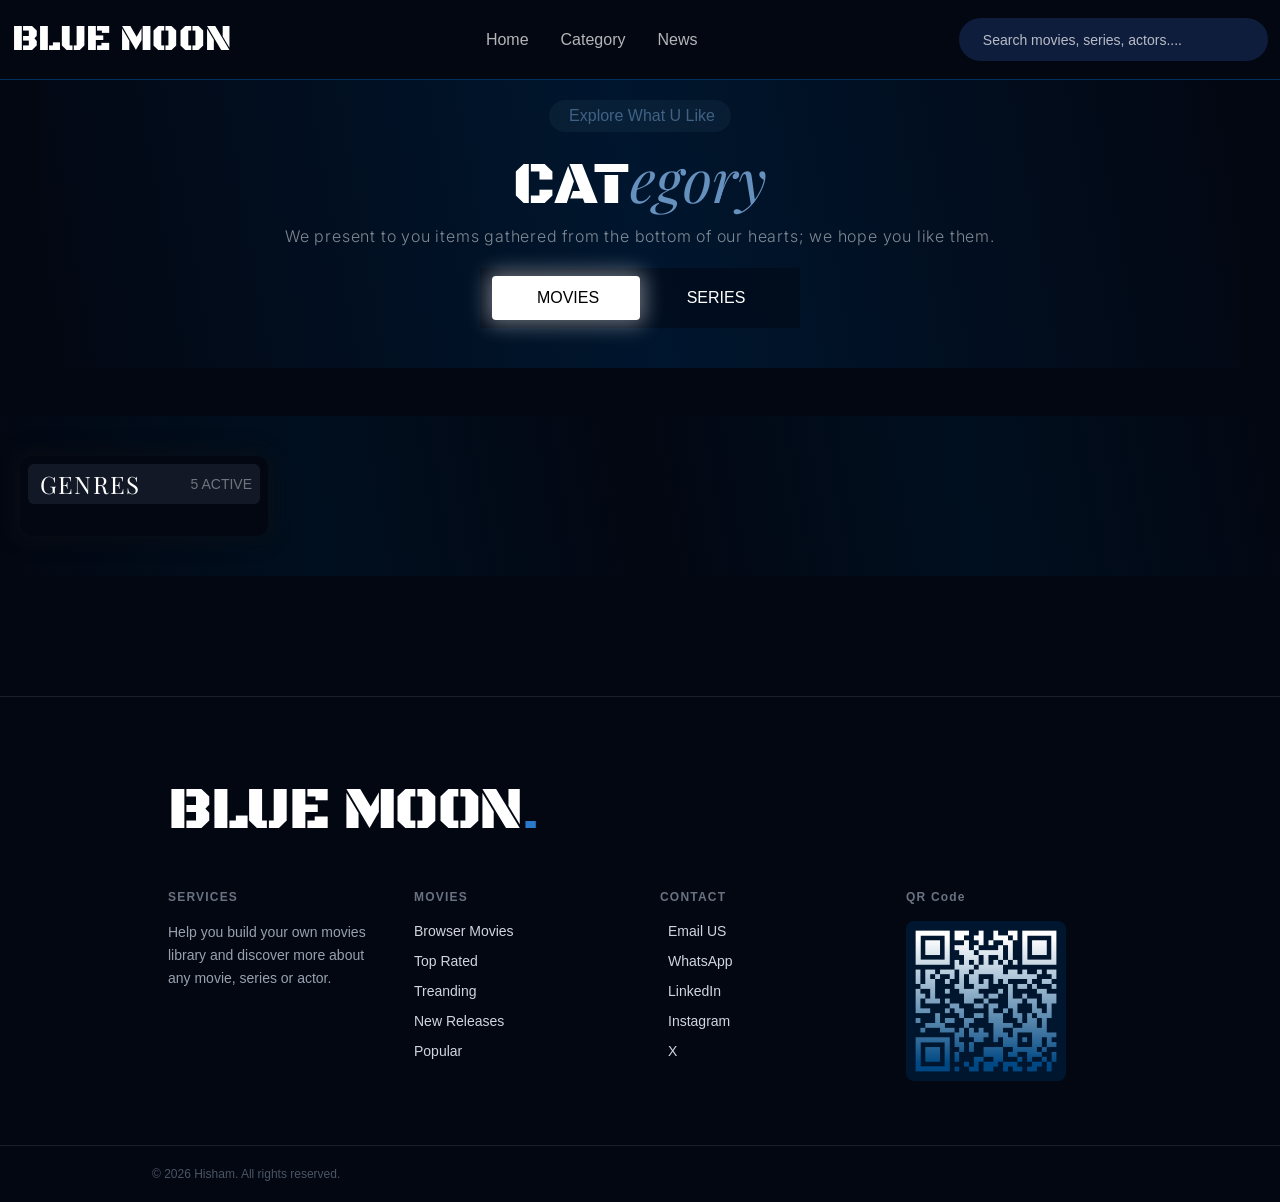
==== pages/Category.html @ a3b51ea8 "build half of the category page and edit home" ====
<!DOCTYPE html>
<html lang="en">

<head>
  <meta charset="UTF-8" />
  <meta name="viewport" content="width=device-width, initial-scale=1.0" />
  <title>Home</title>


  <!-- * google Fonts -->
  <link rel="preconnect" href="https://fonts.googleapis.com">
  <link rel="preconnect" href="https://fonts.gstatic.com" crossorigin>
  <link
    href="https://fonts.googleapis.com/css2?family=Bitcount+Ink:wght@100..900&family=Black+Ops+One&family=Inter:ital,opsz,wght@0,14..32,100..900;1,14..32,100..900&family=Playfair+Display:ital@0;1&display=swap"
    rel="stylesheet">

  <!-- * Tailwind -->
  <script src="../js/browser@4.js"></script>

  <!-- * AOS  -->
  <link rel="stylesheet" href="../css/aos.css">

  <!-- * css file -->
  <link rel="stylesheet" href="../css/style.css">



</head>




<body class="bg-[var(--secondary-a)]">

  <!-- ! navbar home section start -->

  <nav class="bg-[var(--secondary-a)]  h-[60px] sm:h-[80px] w-full z-50 fixed">

    <!-- * main nab body -->
    <section
      class="border-b-[0.5px] border-[var(--secondary-d)] mx-auto max-w-7xl px-3 h-full grid grid-cols-5 lg:grid-cols-13"
      data-aos="fade-down" data-aos-duration="1000">

      <!-- * web icon -->
      <div class="col-span-2 lg:col-span-3 flex justify-start select-none items-center">
        <a href="../index.html">
          <h2 class="font-boo  xl:text-4xl sm:text-3xl text-xl text-white">BLUE MOON</h2>
        </a>
      </div>

      <!-- * links list over large -->
      <div class="hidden lg:block lg:col-span-6 select-none">
        <ul class="h-full w-full  text-white/70 list-none flex justify-center items-center">
          <li class="2xl:mx-5 mx-4 text-base hover:text-white/100 "><a href="Home.html">Home</a></li>
          <li class="2xl:mx-5 mx-4 text-base hover:text-white/100 "><a href="#">Category</a></li>
          <li class="2xl:mx-5 mx-4 text-base hover:text-white/100 "><a href="#">News</a></li>
        </ul>
      </div>

      <!-- * search form and button for links menu  under large -->
      <div class="col-span-3 lg:col-span-4 flex justify-end items-center ">

        <!-- * search form -->
        <form action="#" id="nabarForm"
          class="bg-[var(--secondary-c)] h-[55%] w-[80%] rounded-full px-4 flex items-center">
          <button type="submit" class="text-white/30 font-semibold m-0 pt-1 cursor-pointer">
            <iconify-icon icon="akar-icons:search" class="sm:text-xl text-base"></iconify-icon>
          </button>

          <input id="searchValue" type="text" name="search_value" placeholder="Search movies, series, actors...."
            class="text-white/70 ml-2 w-[90%] outline-none border-none sm:text-sm text-xs overflow-hidden shadow-none placeholder:select-none">

        </form>

        <!-- * links menu button-->
        <span class="block lg:hidden mx-4 w-fit h-fit ">
          <button id="menuBtn"
            class="border border-white/70 rounded-sm p-1 flex justify-center items-center aspect-square cursor-pointer">
            <iconify-icon id="menuBtnIcon" icon="eva:menu-outline"
              class="sm:text-2xl text-base  text-white/60 "></iconify-icon>
          </button>
        </span>


      </div>


    </section>

    <!-- * drop list for under large screen -->
    <section id="navMenu" class="block lg:hidden  bg-[var(--secondary-a)]/80 w-full ">
      <ul
        class="pt-5 pb-2 list-none w-[90%] mx-auto border-b border-[var(--secondary-d)]  flex flex-col items-start select-none">
        <li class="text-base mb-3 text-white/70 hover:text-white/100 font-bold tracking-widest w-full"><a
            class="py-2 w-full block" href="#">Home</a>
        </li>
        <li class="text-base mb-3 text-white/70 hover:text-white/100 font-bold tracking-widest w-full"><a
            class="py-2 w-full block" href="#">Category</a>
        </li>
        <li class="text-base mb-3 text-white/70 hover:text-white/100 font-bold tracking-widest w-full"><a
            class="py-2 w-full block" href="#">News</a>
        </li>

      </ul>
    </section>

  </nav>

  <!-- ? navbar home section end -->


  <!-- ! header home section start -->

  <header class=" w-full px-4 sm:px-10 py-2 pt-20 ">
    <section class="w-full h-full header-category-section flex flex-col justify-center items-center pt-5">

      <h6
        class="select-none bg-[var(--secondary-e)]/20 px-2 md:px-4 md:py-1 rounded-3xl flex text-[10px] md:text-base items-center text-[var(--primary-d)]/40 mb-4">
        <iconify-icon icon="carbon:dot-mark" class="text-[var(--primary-b)] mr-1 md:text-lg"></iconify-icon> Explore
        What U Like
      </h6>

      <h2 class="font-boo text-white text-4xl sm:text-5xl md:text-6xl mb-2">CAT<span
          class="font-playfair italic text-[var(--primary-c)]">egory</span></h2>

      <p class="text-white/50 px-3 tracking-wider font-inter font-light text-sm md:text-base mb-5">We present to you
        items gathered from the bottom of our hearts; we hope you like them.</p>

      <div class="bg-[var(--secondary-a)]/50 mb-10 h-15 w-70 sm:w-80 py-2 px-3">
        <div class=" w-full h-full relative">

          <div id="switchAnimation"
            class="absolute inset-0 z-10 w-[50%] bg-white rounded-sm shadow-[0_0_20px_5px_rgba(255,255,255,0.4)]"></div>

          <div class=" absolute inset-0 z-20 flex justify-center">

            <div class="w-[50%] h-full ">
              <button id="moviesBtnCategory"
                class=" flex items-center justify-center w-full h-full cursor-pointer text-white active"><iconify-icon
                  icon="fluent-mdl2:my-movies-t-v" class="mr-1"></iconify-icon> MOVIES</button>
            </div>

            <div class="w-[50%] h-full">
              <button id="seriesBtnCategory"
                class="flex items-center justify-center cursor-pointer w-full h-full text-white "><iconify-icon
                  icon="iconoven:tv-series-sharp" class="mr-1"></iconify-icon> SERIES</button>
            </div>

          </div>

        </div>
      </div>


    </section>
  </header>

  <!-- ? header home section end -->

  <!-- ! main home section start  -->

  <main class=" py-10 ">
    <section class=" grid grid-cols-5  category-display-section sm:py-10 py-7 sm:px-5 px-3">

      <!-- * filter section -->
      <div class="col-span-2 lg:col-span-1 ">
        <div class="bg-[var(--secondary-a)] px-1 sm:px-2 py-2  shadow-[0_0_20px_5px_rgba(20,20,20,0.4)] rounded-xl">

          <!-- * list header -->
          <div class="flex justify-between items-center bg-gray-700/30 w-full px-2 py-1 rounded-md">
            <h5 class="text-white md:text-xl xl:text-2xl text-sm flex items-center font-playfair tracking-wider">
              <iconify-icon icon="akar-icons:settings-vertical"
                class="text-base md:text-2xl mr-1 text-[var(--primary-c)]"></iconify-icon>GENRES
            </h5>

            <div class=" text-xs xl:text-sm">
              <p class="text-white/40"><span id="numOfSelectCat">5</span> ACTIVE</p>
            </div>
          </div>

          <ul id="categoryCheckList" class="py-3"></ul>

        </div>
      </div>


      <!-- * display movies section -->
      <article class=" col-span-3 md:col-span-4 ">

      </article>

    </section>
  </main>

  <!-- ? main home section end -->


  <!-- ! footer home section start -->

  <footer class="bg-transparent border-t border-white/10 text-white pt-5 mt-20 ">


    <div class="max-w-5xl mx-auto px-10 py-16">

      <!--*   title -->
      <h2 data-aos="fade-right" data-aos-duration="2000"
        class="text-5xl sm:text-6xl font-boo tracking-tight text-white mb-12">
        BLUE MOON<span class="text-[var(--primary-b)] text-4xl sm:text-5xl">.</span>
      </h2>


      <div class="grid grid-cols-1 sm:grid-cols-2 lg:grid-cols-4 gap-10">

        <div data-aos="fade-up" data-aos-duration="2000">

          <h3 class="text-xs font-semibold tracking-widest text-gray-500 mb-4">SERVICES</h3>
          <p class="text-sm text-gray-400 leading-relaxed">
            Help you build your own movies library and discover more about any movie, series or actor.
          </p>

        </div>

        <div data-aos="fade-up" data-aos-duration="2000">
          <h3 class="text-xs font-semibold uppercase tracking-widest text-gray-500 mb-4">MOVIES</h3>
          <ul class="flex flex-col gap-2.5">
            <li>
              <a href="#" target="_blank"
                class="text-sm text-gray-300 hover:text-[var(--primary-b)] transition-colors duration-200 flex items-center gap-2 ">

                Browser Movies
              </a>
            </li>

            <li>
              <a href="#" target="_blank"
                class="text-sm text-gray-300 hover:text-[var(--primary-b)] transition-colors duration-200 flex items-center gap-2 ">
                Top Rated
              </a>
            </li>

            <li>
              <a href="#" target="_blank"
                class="text-sm text-gray-300 hover:text-[var(--primary-b)] transition-colors duration-200 flex items-center gap-2 ">
                Treanding
              </a>
            </li>

            <li>
              <a href="#" target="_blank"
                class="text-sm text-gray-300 hover:text-[var(--primary-b)] transition-colors duration-200 flex items-center gap-2 ">
                New Releases
              </a>
            </li>
            <li>
              <a href="#" target="_blank"
                class="text-sm text-gray-300 hover:text-[var(--primary-b)] transition-colors duration-200 flex items-center gap-2 ">
                Popular
              </a>
            </li>

          </ul>
        </div>

        <div data-aos="fade-up" data-aos-duration="2000">
          <h3 class="text-xs font-semibold uppercase tracking-widest text-gray-500 mb-4">Contact</h3>
          <ul class="flex flex-col gap-2.5">
            <li>
              <a href="mailto:hishamlotfy556.com"
                class="text-sm text-gray-300 hover:text-[var(--primary-b)] transition-colors duration-200 flex items-center gap-2">
                <iconify-icon icon="clarity:email-outline-badged" class="text-gray-500 text-base"></iconify-icon>
                Email US
              </a>
            </li>

            <li>
              <a href="https://wa.me/201080593817" target="_blank"
                class="text-sm text-gray-300 hover:text-[var(--primary-b)] transition-colors duration-200 flex items-center gap-2">
                <iconify-icon icon="ant-design:whats-app-outlined" class="text-gray-500 text-base"></iconify-icon>
                WhatsApp
              </a>
            </li>

            <li>
              <a href="https://www.linkedin.com/in/hisham-lotfy-25h/" target="_blank"
                class="text-sm text-gray-300 hover:text-[var(--primary-b)] transition-colors duration-200 flex items-center gap-2">
                <iconify-icon icon="akar-icons:linkedin-box-fill" class="text-gray-500 text-base"></iconify-icon>
                LinkedIn
              </a>
            </li>

            <li>
              <a href="https://www.instagram.com/hisham2552006/" target="_blank"
                class="text-sm text-gray-300 hover:text-[var(--primary-b)] transition-colors duration-200 flex items-center gap-2">
                <iconify-icon icon="cib:instagram" class="text-gray-500 text-base"></iconify-icon>
                Instagram
              </a>
            </li>

            <li>
              <a href="https://x.com/Hishamollax" target="_blank"
                class="text-sm text-gray-300 hover:text-[var(--primary-b)] transition-colors duration-200 flex items-center gap-2">
                <iconify-icon icon="bi:twitter-x" class="text-gray-500 text-base"></iconify-icon>
                X
              </a>
            </li>

          </ul>
        </div>

        <div data-aos="fade-up" data-aos-duration="2000">
          <h3 class="text-xs font-semibold tracking-widest text-gray-500 mb-4">QR Code</h3>
          <img src="../assets/imgs/qr-code.png" class="w-40 h-40 rounded-lg">
        </div>

      </div>
    </div>





    <!-- * copyright -->
    <div class="border-t border-white/10">
      <div class="max-w-5xl mx-auto px-6 py-5">
        <p class="text-xs text-gray-600">
          &copy; 2026 Hisham. All rights reserved.
        </p>

      </div>
    </div>

  </footer>

  <!-- ? footer home section end -->

  <!-- * data js -->


  <!-- * Iconify -->
  <script src="../js/iconify-icon.min.js"></script>

  <!-- * AOS js file -->
  <script src="../js/aos.js"></script>
  <script>
    AOS.init();
  </script>


  <!-- * main js file -->
  <script src="../js/main.js"></script>
  <script src="../js/Category.js"></script>



</body>

</html>
---- css/style.css ----
/** general css file */

:root {
    /* * colors  */
    --primary-a: #004883;
    --primary-b: #2a79cb;
    --primary-c: #6690bd;
    --primary-d: #93c5fd;
    --primary-e: #a4c9ff;

    --secondary-a: #030712;
    --secondary-b: #00162e;
    --secondary-c: #0f1d3d;
    --secondary-d: #00315d;
    --secondary-e: #2c455b;
    --secondary-f: #242525;



}

/* ! general class start */

.font-inter {
    font-family: "Inter";
}

.font-playfair {
    font-family: "Playfair Display";
}

.font-boo {
    font-family: "Black Ops One";
}

.font-bitcont {
    font-family: "Bitcount Ink";
}



/* ? general class end */









/* ! css edits start */


/* 
! ==================================================
! ==========for all pages start===================== 
! ==================================================
*/

html {
    scrollbar-width: thin;

    scroll-behavior: smooth;
}

/* ! navbar start */
#navMenu {
    max-height: 0;

    overflow: hidden;
    transition: max-height 0.55s ease;
}

#navMenu.open {
    max-height: 320px;
}



/* ? navbar end */

/* ? for all pages end */

/* 
! ==================================================
! ============= index page start =================== 
! ==================================================
*/

/* ! heder index section start */
.hero-cover {
    background-image: url(../assets/imgs/background1.png);
    background-size: cover;
    background-position: right;
}

.hero-theme {
    background: linear-gradient(0deg, var(--secondary-a) 30%, transparent 100%);
}

/* ? heder index section end */

/* ? index page end */

/* 
! ==================================================
! ============= Home page start ====================
! ==================================================
*/

/* ! header home section start */
.header-home-section {
    background-image: url(../assets/imgs/background1.png);
    background-size: cover;
    background-position: right top;

}

.header-home-section section {
    background: linear-gradient(transparent 70%, var(--secondary-a));
}

/* ? header home section end */

/* ! main home section start  */
.website-title-footer {
    background: linear-gradient(var(--secondary-a), transparent 70%, var(--secondary-a));

}

/* ? main home section end  */

/* ? home page end */


/* 
! ==================================================
! ============ category page start =================
! ==================================================
*/

/* ! header category section start */
.header-category-section {
    background: linear-gradient(80deg, var(--secondary-a), var(--secondary-b), var(--secondary-a));

}

.switch-btn-category-section-right {
    animation: toRight 0.5s ease-in-out 0.01s normal forwards;

}

@keyframes toRight {
    from {
        transform: translateX(0%);
    }

    to {
        transform: translateX(100%);
    }
}

.switch-btn-category-section-left {
    animation: toLeft 0.5s ease-in-out normal forwards;
    
}

@keyframes toLeft {
    from {
        transform: translateX(100%);
    }

    to {
        transform: translateX(0%);
    }
}


#seriesBtnCategory.active,
#moviesBtnCategory.active {
    color: black;
}
/* ? header category section end */

/* ! main category section start */
.category-display-section{
    background: linear-gradient(80deg, var(--secondary-a), #000f1f, var(--secondary-a), #000f1f, var(--secondary-a));
}

#categoryCheckList li button.active{
    background-color: rgba(81, 81, 81, 0.21);
}

#categoryCheckList li button.active span{
    color: var(--primary-d);
}

#categoryCheckList li button.active h6{
    color: var(--primary-c);
}

.iconify-me.active{
    color: var(--primary-b);
}

/* ? main category section end */

/* ? category page end */







/* ? css edits end */
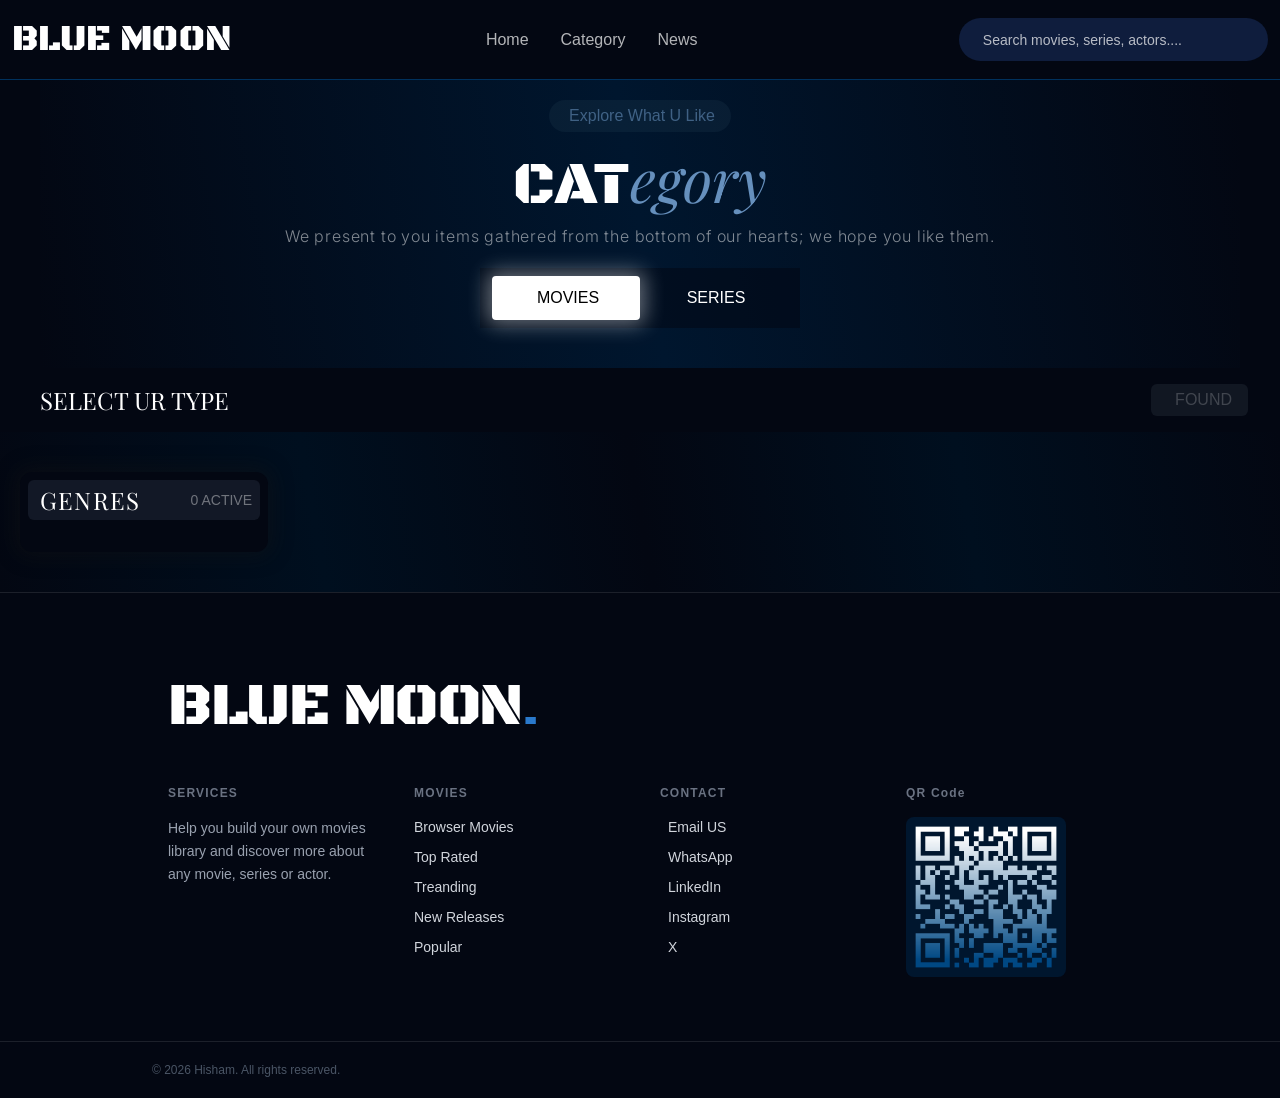
==== commit 58617122: "finshed the category page and add the animation" ====
--- a/pages/Category.html
+++ b/pages/Category.html
@@ -111,7 +111,7 @@
 
   <!-- ! header home section start -->
 
-  <header class=" w-full px-4 sm:px-10 py-2 pt-20 ">
+  <header class=" w-full px-4 sm:px-10 pt-2 pt-20 ">
     <section class="w-full h-full header-category-section flex flex-col justify-center items-center pt-5">
 
       <h6
@@ -159,7 +159,22 @@
 
   <!-- ! main home section start  -->
 
-  <main class=" py-10 ">
+  <main class="">
+
+    <section class="py-4 px-5 sm:px-8 flex justify-between items-center">
+
+      <div class="flex justify-center items-center">
+        <iconify-icon icon="akar-icons:settings-vertical" class="text-[var(--primary-c)] mr-2 text-xl sm:text-2xl "></iconify-icon>
+        <h5 class="text-white text-2xl font-playfair">SELECT UR TYPE</h5>
+      </div>
+
+      <div class="px-4 py-1 bg-gray-600/20 rounded-md flex justify-center items-center">
+        <span id="numOfMoviesFound" class="text-sm md:text-lg text-[var(--primary-c)]/70 mr-2"></span>
+        <h5 class="text-white/20 text-xs md:text-base">FOUND</h5>
+      </div>
+
+    </section>
+
     <section class=" grid grid-cols-5  category-display-section sm:py-10 py-7 sm:px-5 px-3">
 
       <!-- * filter section -->
@@ -169,12 +184,12 @@
           <!-- * list header -->
           <div class="flex justify-between items-center bg-gray-700/30 w-full px-2 py-1 rounded-md">
             <h5 class="text-white md:text-xl xl:text-2xl text-sm flex items-center font-playfair tracking-wider">
-              <iconify-icon icon="akar-icons:settings-vertical"
+              <iconify-icon icon="fluent-mdl2:multi-select"
                 class="text-base md:text-2xl mr-1 text-[var(--primary-c)]"></iconify-icon>GENRES
             </h5>
 
             <div class=" text-xs xl:text-sm">
-              <p class="text-white/40"><span id="numOfSelectCat">5</span> ACTIVE</p>
+              <p class="text-white/40"><span id="numOfSelectCat">0</span> ACTIVE</p>
             </div>
           </div>
 
@@ -185,9 +200,9 @@
 
 
       <!-- * display movies section -->
-      <article class=" col-span-3 md:col-span-4 ">
-
-      </article>
+      <div id="moviesDisplaySec" class=" col-span-3 lg:col-span-4 p-2 flex justify-start flex-wrap items-start">
+
+      </div>
 
     </section>
   </main>
@@ -197,7 +212,7 @@
 
   <!-- ! footer home section start -->
 
-  <footer class="bg-transparent border-t border-white/10 text-white pt-5 mt-20 ">
+  <footer class="bg-transparent border-t border-white/10 text-white pt-5 ">
 
 
     <div class="max-w-5xl mx-auto px-10 py-16">
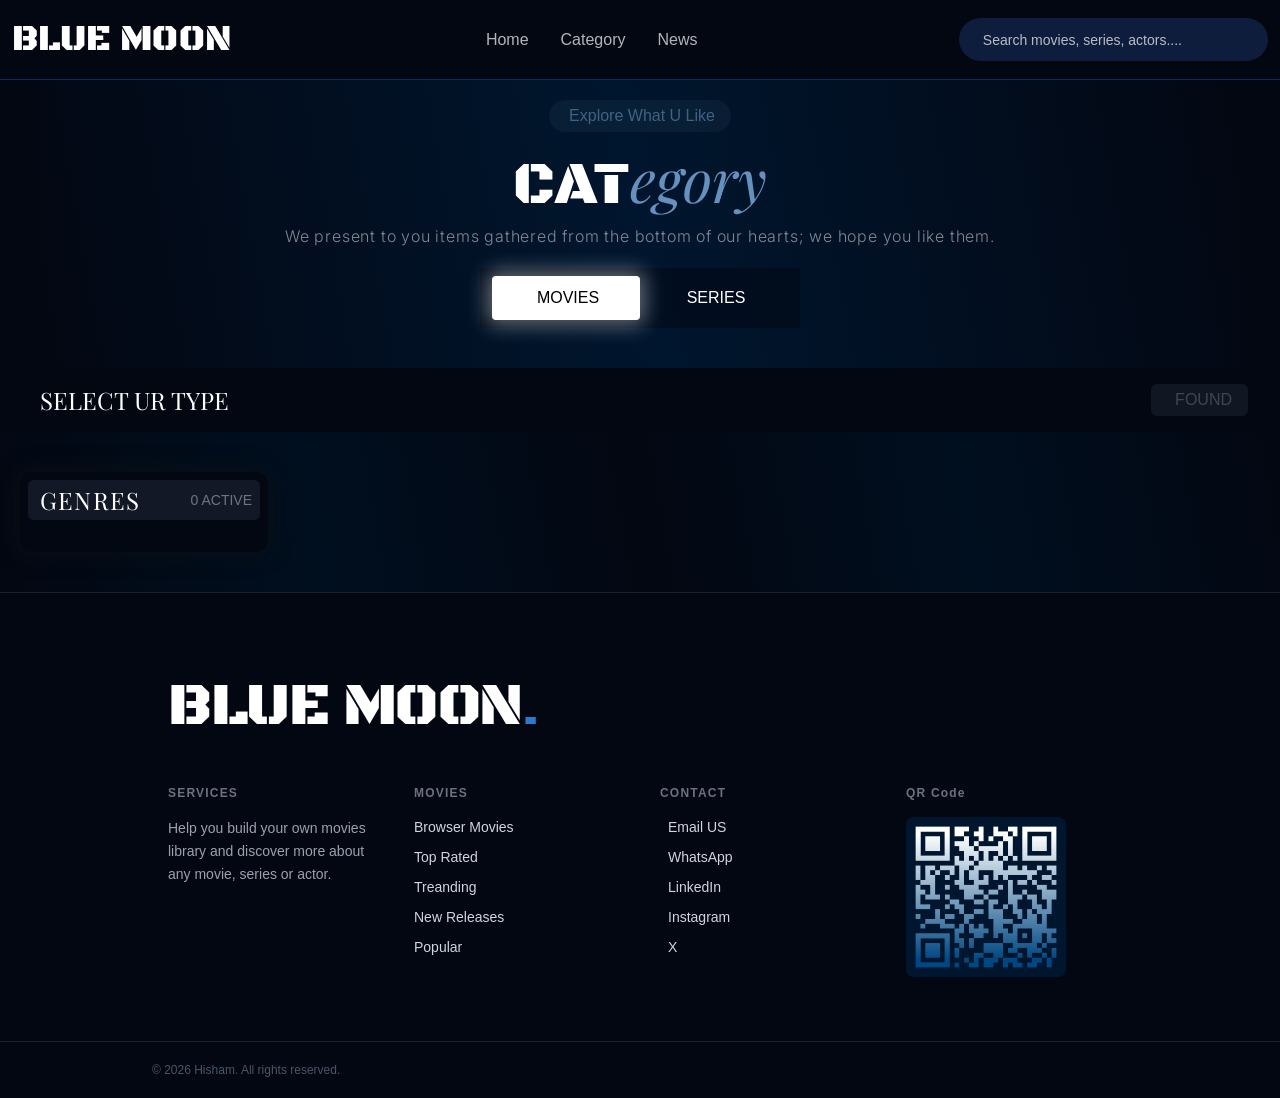
==== commit 8ae8fbba: "build the movie page and category but still no animation" ====
--- a/pages/Category.html
+++ b/pages/Category.html
@@ -52,7 +52,7 @@
       <div class="hidden lg:block lg:col-span-6 select-none">
         <ul class="h-full w-full  text-white/70 list-none flex justify-center items-center">
           <li class="2xl:mx-5 mx-4 text-base hover:text-white/100 "><a href="Home.html">Home</a></li>
-          <li class="2xl:mx-5 mx-4 text-base hover:text-white/100 "><a href="#">Category</a></li>
+          <li class="2xl:mx-5 mx-4 text-base hover:text-white/100 "><a href="Category.html">Category</a></li>
           <li class="2xl:mx-5 mx-4 text-base hover:text-white/100 "><a href="#">News</a></li>
         </ul>
       </div>
@@ -92,10 +92,10 @@
       <ul
         class="pt-5 pb-2 list-none w-[90%] mx-auto border-b border-[var(--secondary-d)]  flex flex-col items-start select-none">
         <li class="text-base mb-3 text-white/70 hover:text-white/100 font-bold tracking-widest w-full"><a
-            class="py-2 w-full block" href="#">Home</a>
+            class="py-2 w-full block" href="Home.html">Home</a>
         </li>
         <li class="text-base mb-3 text-white/70 hover:text-white/100 font-bold tracking-widest w-full"><a
-            class="py-2 w-full block" href="#">Category</a>
+            class="py-2 w-full block" href="Category.html">Category</a>
         </li>
         <li class="text-base mb-3 text-white/70 hover:text-white/100 font-bold tracking-widest w-full"><a
             class="py-2 w-full block" href="#">News</a>
@@ -111,7 +111,7 @@
 
   <!-- ! header home section start -->
 
-  <header class=" w-full px-4 sm:px-10 pt-2 pt-20 ">
+  <header class=" w-full px-4 sm:px-10 pt-20 ">
     <section class="w-full h-full header-category-section flex flex-col justify-center items-center pt-5">
 
       <h6
@@ -175,7 +175,7 @@
 
     </section>
 
-    <section class=" grid grid-cols-5  category-display-section sm:py-10 py-7 sm:px-5 px-3">
+    <section class=" grid grid-cols-5 category-display-section sm:py-10 py-7 sm:px-5 px-2">
 
       <!-- * filter section -->
       <div class="col-span-2 lg:col-span-1 ">
@@ -363,7 +363,7 @@
 
   <!-- * main js file -->
   <script src="../js/main.js"></script>
-  <script src="../js/Category.js"></script>
+  <script src="../js/category.js"></script>
 
 
 
--- a/css/style.css
+++ b/css/style.css
@@ -208,6 +208,15 @@
 
 /* ? category page end */
 
+/* 
+! ==================================================
+! ============= movie page start ===================
+! ==================================================
+*/
+
+
+
+/* ? movies page end */
 
 
 
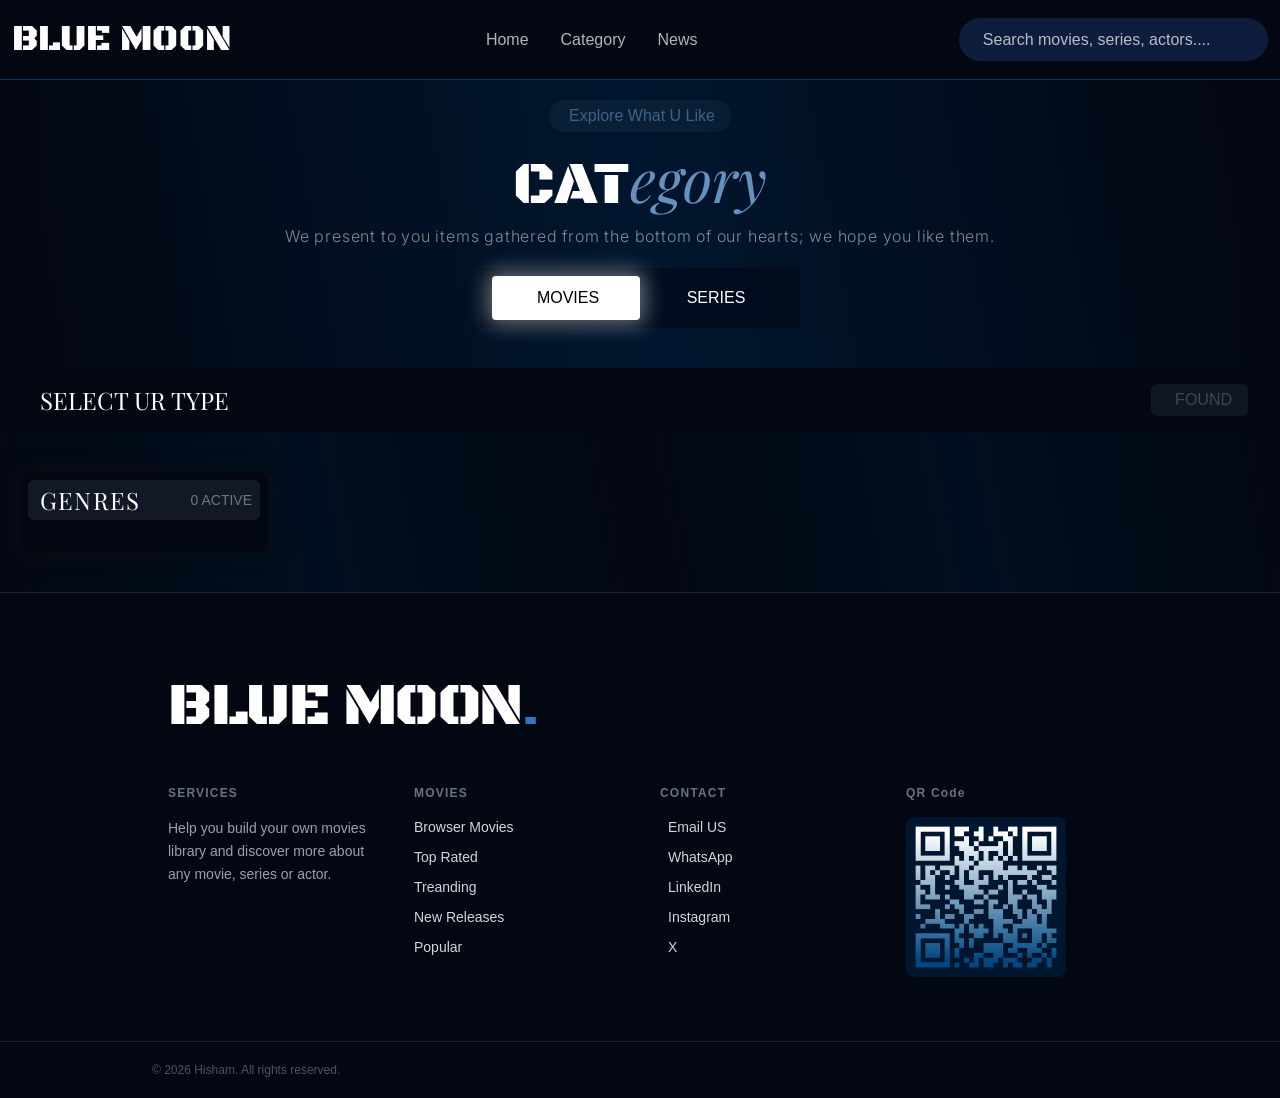
==== commit abdf2ca4: "editing navabr in all pages" ====
--- a/pages/Category.html
+++ b/pages/Category.html
@@ -53,7 +53,7 @@
         <ul class="h-full w-full  text-white/70 list-none flex justify-center items-center">
           <li class="2xl:mx-5 mx-4 text-base hover:text-white/100 "><a href="Home.html">Home</a></li>
           <li class="2xl:mx-5 mx-4 text-base hover:text-white/100 "><a href="Category.html">Category</a></li>
-          <li class="2xl:mx-5 mx-4 text-base hover:text-white/100 "><a href="#">News</a></li>
+          <li class="2xl:mx-5 mx-4 text-base hover:text-white/100 "><a href="News.html">News</a></li>
         </ul>
       </div>
 
@@ -68,8 +68,7 @@
           </button>
 
           <input id="searchValue" type="text" name="search_value" placeholder="Search movies, series, actors...."
-            class="text-white/70 ml-2 w-[90%] outline-none border-none sm:text-sm text-xs overflow-hidden shadow-none placeholder:select-none">
-
+            class="text-white/70 ml-2 w-[90%] outline-none border-none text-base overflow-hidden shadow-none placeholder:select-none">
         </form>
 
         <!-- * links menu button-->
@@ -81,10 +80,7 @@
           </button>
         </span>
 
-
-      </div>
-
-
+      </div>
     </section>
 
     <!-- * drop list for under large screen -->
@@ -98,9 +94,8 @@
             class="py-2 w-full block" href="Category.html">Category</a>
         </li>
         <li class="text-base mb-3 text-white/70 hover:text-white/100 font-bold tracking-widest w-full"><a
-            class="py-2 w-full block" href="#">News</a>
+            class="py-2 w-full block" href="News.html">News</a>
         </li>
-
       </ul>
     </section>
 
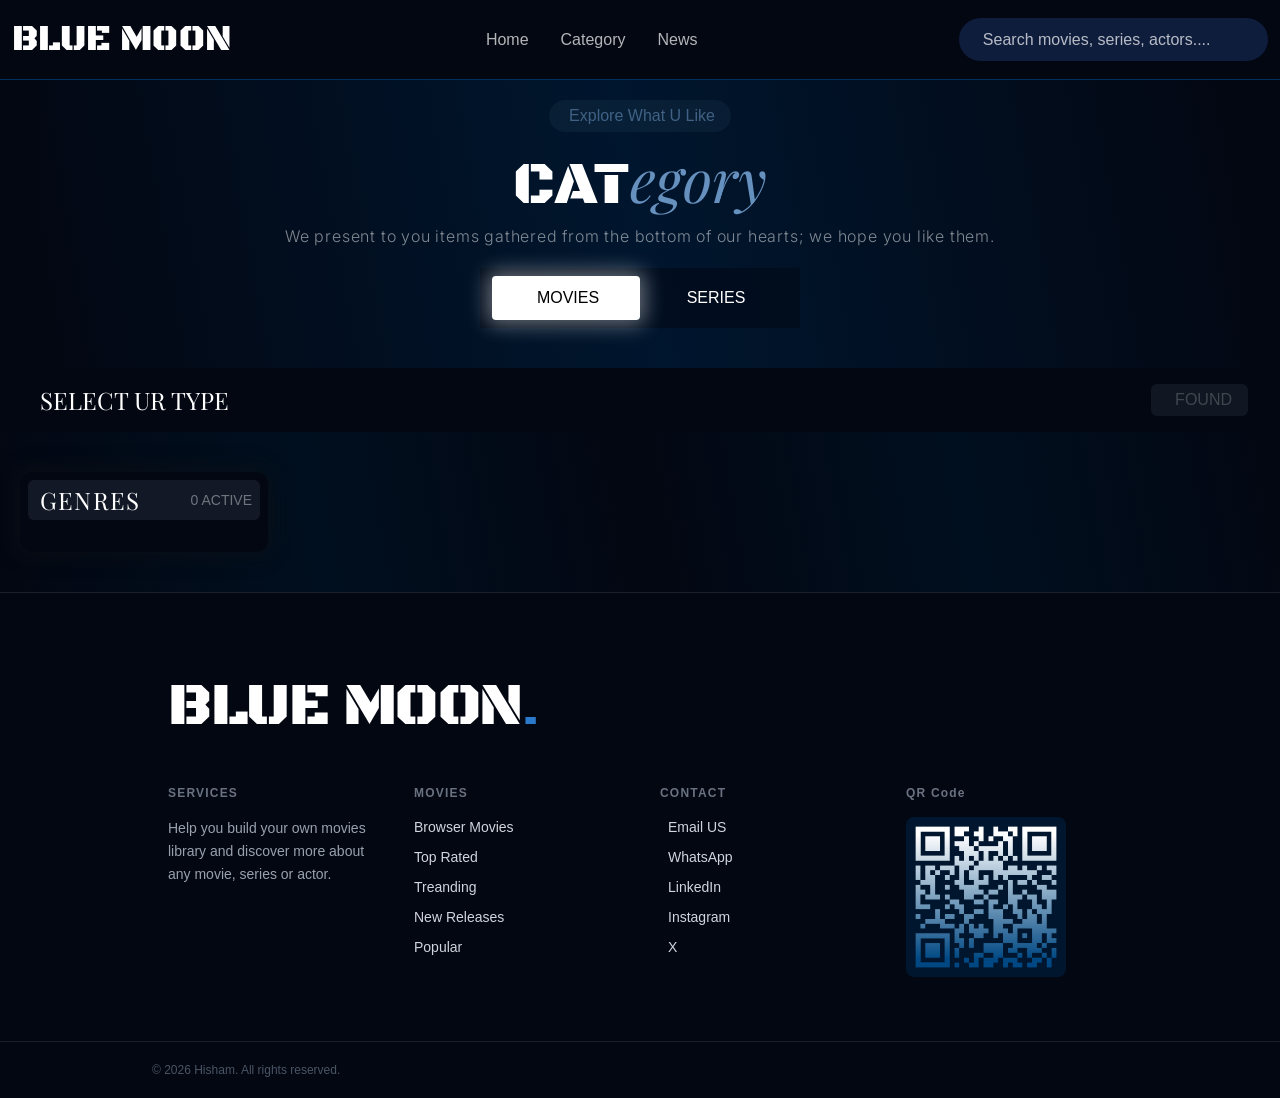
==== commit 71f42197: "wditing the phone theme in category page : (only category list and still have to manage the number o" ====
--- a/pages/Category.html
+++ b/pages/Category.html
@@ -159,21 +159,37 @@
     <section class="py-4 px-5 sm:px-8 flex justify-between items-center">
 
       <div class="flex justify-center items-center">
-        <iconify-icon icon="akar-icons:settings-vertical" class="text-[var(--primary-c)] mr-2 text-xl sm:text-2xl "></iconify-icon>
-        <h5 class="text-white text-2xl font-playfair">SELECT UR TYPE</h5>
-      </div>
-
-      <div class="px-4 py-1 bg-gray-600/20 rounded-md flex justify-center items-center">
+        <iconify-icon icon="akar-icons:settings-vertical"
+          class="text-[var(--primary-c)] mr-2 text-xl sm:text-2xl "></iconify-icon>
+        <h5 class="text-white text-lg sm:text-xl lg:text-2xl font-playfair">SELECT UR TYPE</h5>
+      </div>
+
+      <div class="px-2 sm:px-4 py-1 bg-gray-600/20 rounded-md flex justify-center items-center">
         <span id="numOfMoviesFound" class="text-sm md:text-lg text-[var(--primary-c)]/70 mr-2"></span>
         <h5 class="text-white/20 text-xs md:text-base">FOUND</h5>
       </div>
+      
+      <button id="categoryPhoneBtn" class="sm:hidden block h-fit cursor-pointer rounded-md relative">
+        <div
+          class=" px-2 bg-gray-600/20 rounded-md flex justify-center items-center  border border-[var(--primary-c)]/70 py-1">
+          <iconify-icon icon="boxicons:menu-filter"
+            class="text-sm md:text-lg text-[var(--primary-c)]/70  mr-2"></iconify-icon>
+          <h5 class="text-white/20 text-xs md:text-base">FOUND</h5>
+        </div>
+
+
+        <ul id="categoryPhoneList"
+          class="absolute right-[80%] top-full z-50 bg-[var(--secondary-b)]  px-2 py-2  shadow-[0_0_20px_5px_rgba(70,70,70,0.4)] rounded-xl w-52 h-72 overflow-x-hidden overflow-y-auto">
+        </ul>
+
+      </button>
 
     </section>
 
     <section class=" grid grid-cols-5 category-display-section sm:py-10 py-7 sm:px-5 px-2">
 
       <!-- * filter section -->
-      <div class="col-span-2 lg:col-span-1 ">
+      <div class="sm:col-span-2 lg:col-span-1 sm:block hidden">
         <div class="bg-[var(--secondary-a)] px-1 sm:px-2 py-2  shadow-[0_0_20px_5px_rgba(20,20,20,0.4)] rounded-xl">
 
           <!-- * list header -->
@@ -195,11 +211,13 @@
 
 
       <!-- * display movies section -->
-      <div id="moviesDisplaySec" class=" col-span-3 lg:col-span-4 p-2 flex justify-start flex-wrap items-start">
-
-      </div>
-
-    </section>
+      <div id="moviesDisplaySec"
+        class="col-span-full sm:col-span-3 lg:col-span-4 p-2 sm:flex justify-start flex-wrap items-start grid grid-cols-2 ">
+
+      </div>
+
+    </section>
+
   </main>
 
   <!-- ? main home section end -->
--- a/css/style.css
+++ b/css/style.css
@@ -204,6 +204,15 @@
     color: var(--primary-b);
 }
 
+#categoryPhoneList{
+    display: none ;
+    scrollbar-width: thin;
+    scrollbar-color: #ffffff38 transparent; 
+}
+#categoryPhoneList.open{
+    display: block ;
+}
+
 /* ? main category section end */
 
 /* ? category page end */
